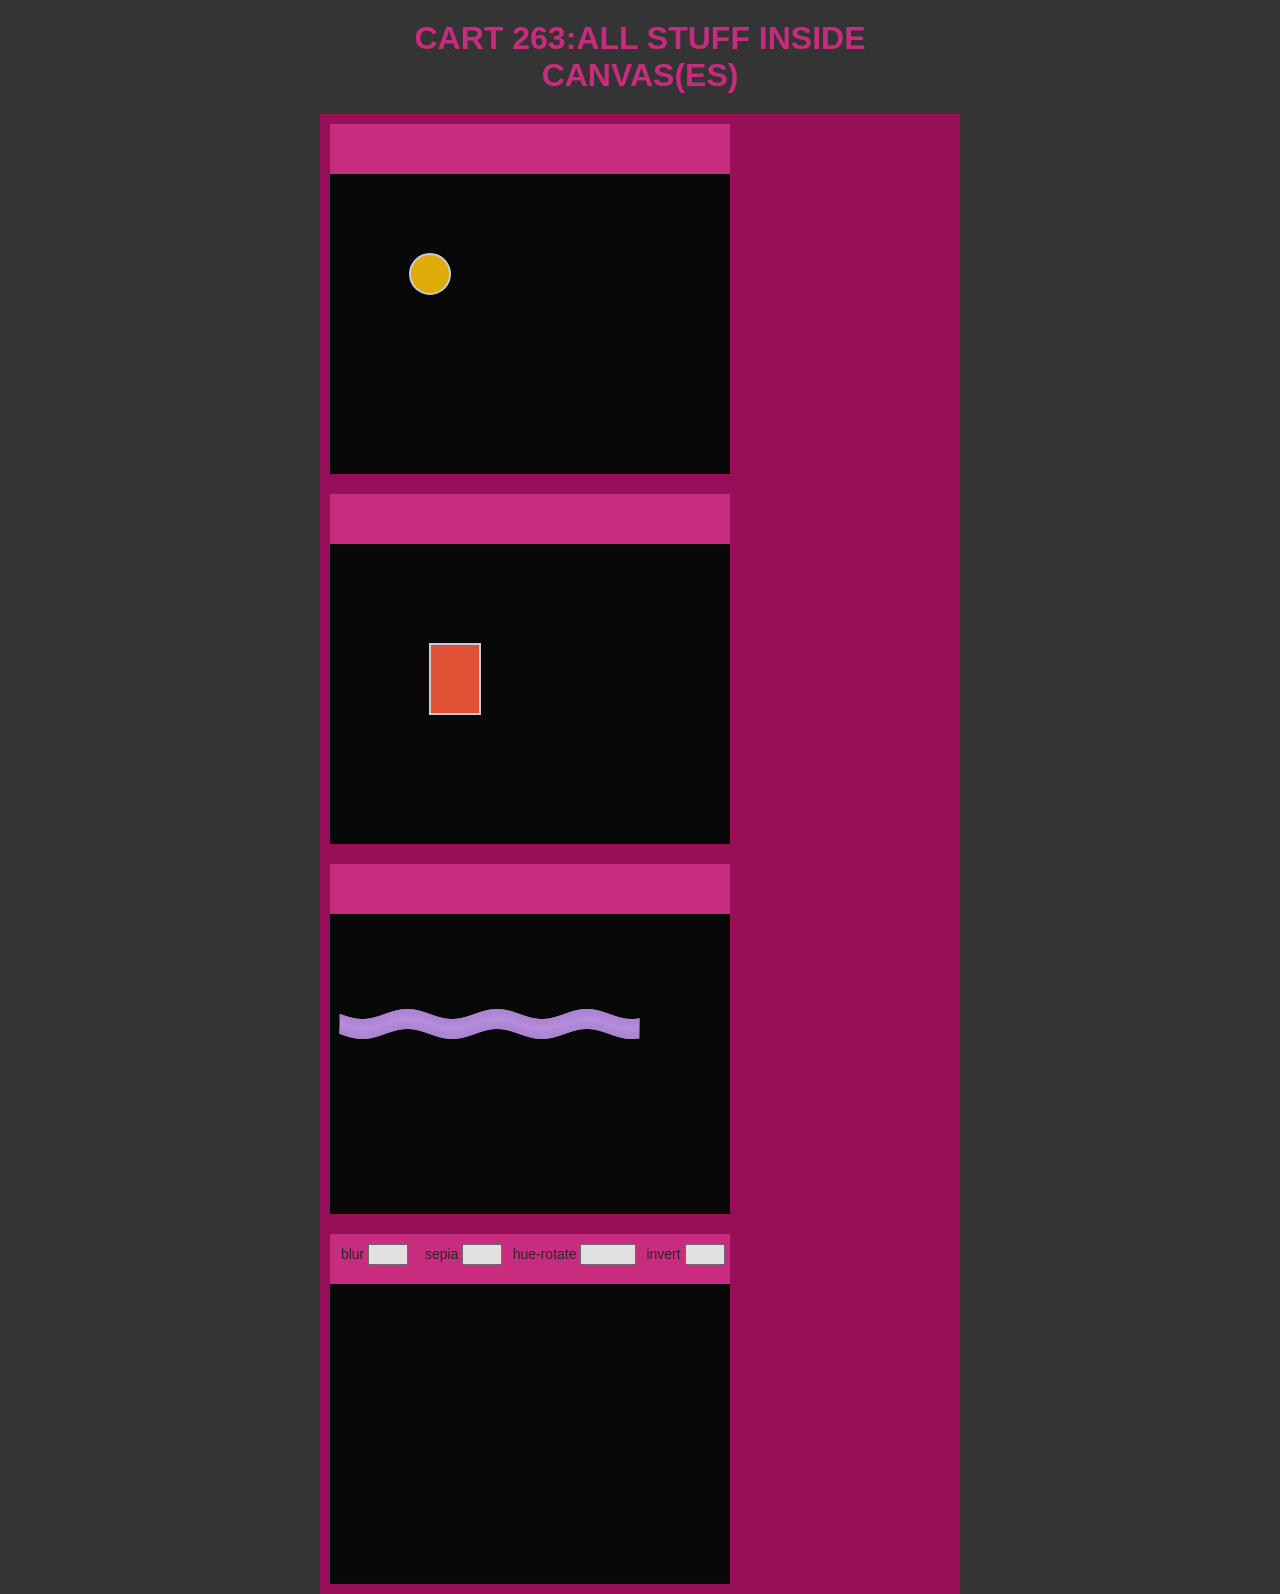
==== Projects/Task5/index.html @ 3391dc6d "added task 5 files" ====
<!DOCTYPE html>
<htmL>

<head>
    <title> CART 263: ALL STUFF AND CANVAS</title>
    <!-- link to css-->
    <link rel="stylesheet" href="css/all_stuff.css">
    <!-- link to main script-->
    <script src="js/VideoObj.js"></script>
    <script src="js/FreeStyleObj.js"></script>
    <script src="js/RectangularObj.js"></script>
    <script src="js/CircularObj.js"></script>
    <script src="js/DrawingBoard.js"></script>
    <script src="js/start.js"></script>
</head>

<body>
    <h1> CART 263:ALL STUFF INSIDE CANVAS(ES) </h1>
    <video id="video-birds" src="videos/b1_s.mov" autoplay="autoplay" hidden></video>
    <main>
        <div class="container">
            <div class="button-g">
                <!-- button-->
            </div>
            <canvas class="canvases" width=400 height=300 id="partA"></canvas>
        </div>
        <div class="container">
            <div class="button-g">
                <!-- button-->
            </div>
            <canvas class="canvases" width=400 height=300 id="partB"></canvas>
        </div>
        <div class="container">
            <div class="button-g">
                <!-- button-->
            </div>
            <canvas class="canvases" width=400 height=300 id="partC"></canvas>
        </div>
        </div>

        <div class="container">
            <div class="button-g">

                <span id="filter_button_blur">
                    <span> blur</span>
                    <input id="blurnum" type="number" min="0" max="8" />
                </span>

                <!-- button-->
                <span id="filter_button_sepia">
                    <span> sepia</span>
                    <input id="sepianum" type="number" min="0" max="0" />
                </span>

                 <!-- button 2-->
                 <span id="filter_button_hue">
                    <span> hue-rotate</span>
                    <input id="huenum" type="number" min="0" max="360" />
                </span>

                 <!-- button 2-->
                 <span id="filter_button_invert">
                    <span> invert</span>
                    <input id="invertnum" type="number" min="0" max="0" />
                </span>

            </div>
            <canvas class="canvases" width=400 height=300 id="partD"></canvas>
        </div>


    </main>
</body>

</html>
---- Projects/Task5/css/all_stuff.css ----
body {
    background: rgb(52, 52, 52);
    margin: 0;
    padding: 0;
    color: rgb(42, 38, 38);
    opacity: .85;
    font-family: 'Roboto', sans-serif;
    width: 100vw;
}

h1 {
  
    width: 50vw;
    margin: 0 auto;
    margin-top:20px;
    text-align: center;
    color: rgb(226, 43, 141);

}

main {
    width: 50vw;
    margin: 0 auto;
    margin-top:20px;
    text-align: center;
    background:rgb(169, 8, 96);
    display:flex;
    flex-wrap:wrap;
    position:relative;

}
.canvases{
    width:400px;
    height:300px;
    background:black;
    position:relative;
    /* position:absolute; */
}
.container{
    margin:10px;
    width:400px;
    height:350px;
    background:white;
}
.container .button-g{
    background:rgb(226, 43, 141);
    height:50px;
    display:flex;
    justify-content: space-around;
}
#filter_button_blur, #filter_button_sepia, #filter_button_hue, #filter_button_invert{
    padding-top:10px;
    height:40px;
    min-width:20%;
    font-size:14px;
}
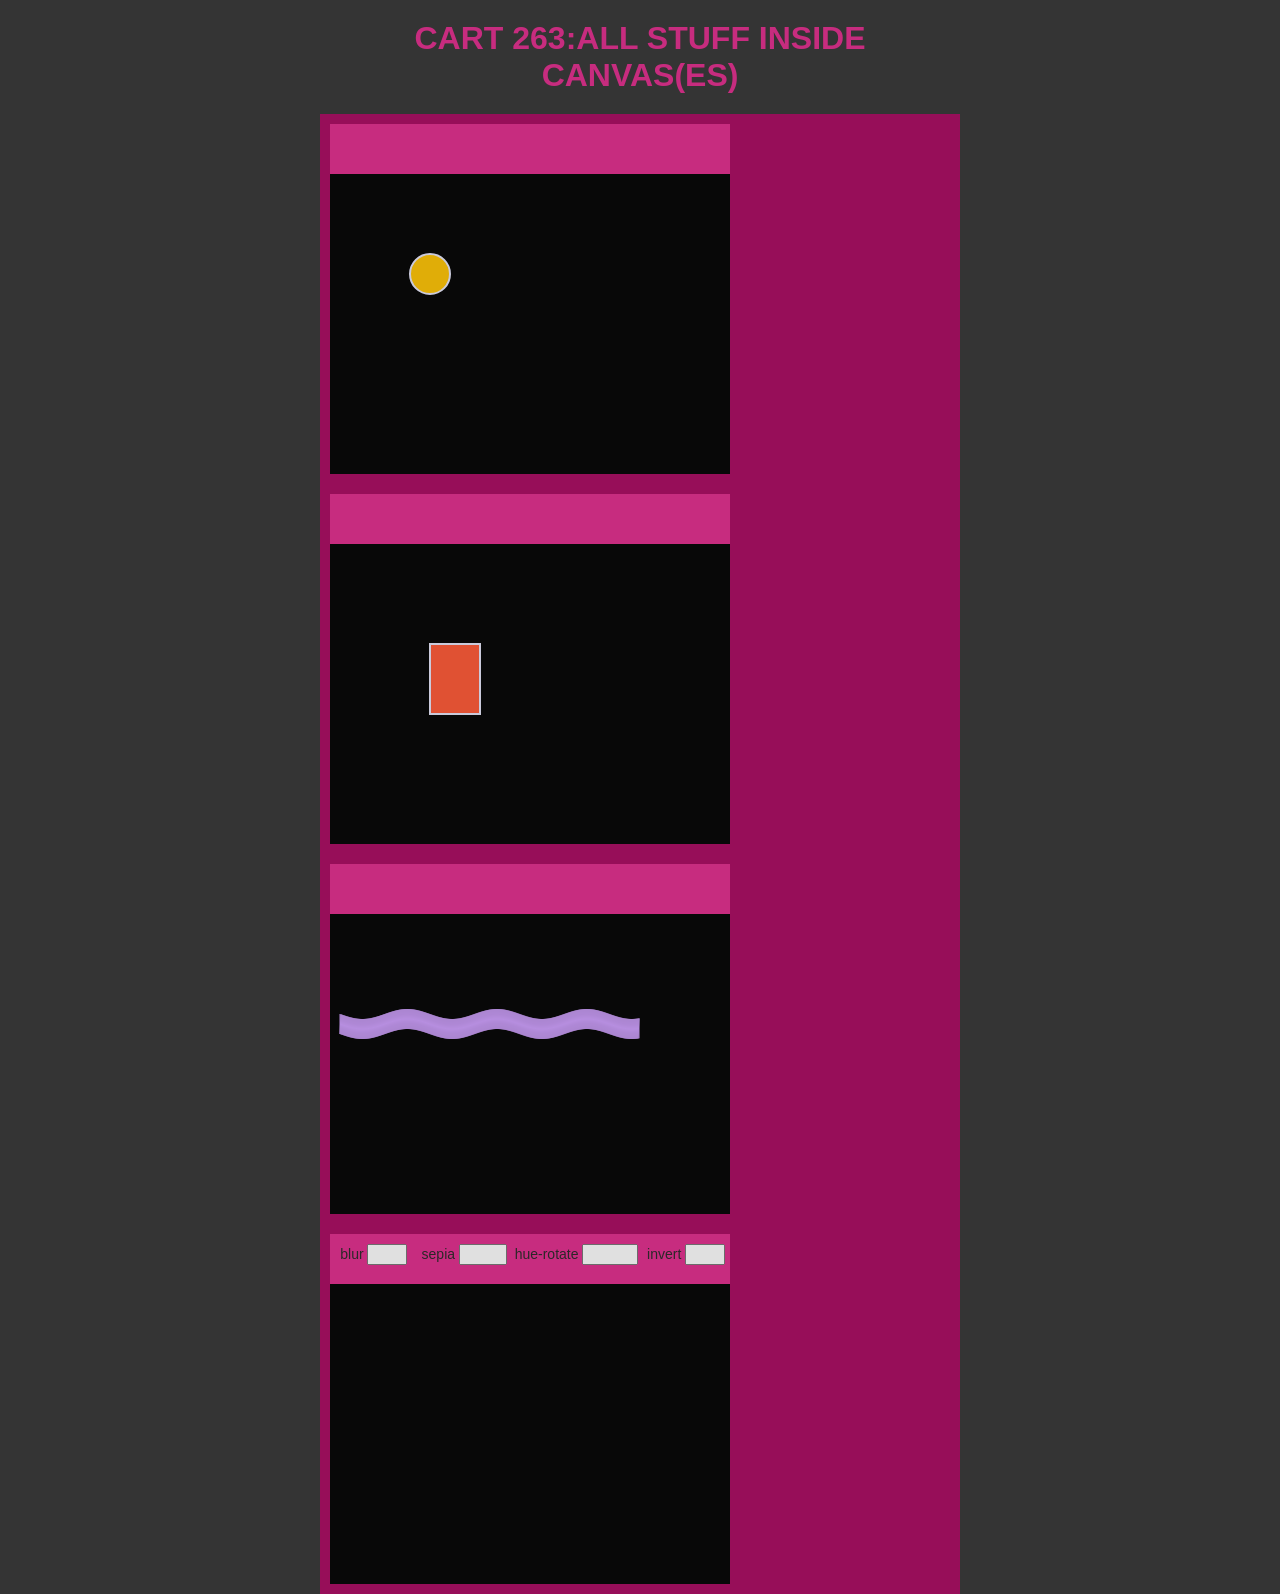
==== commit 8c51c2bc: "sepia is working" ====
--- a/Projects/Task5/index.html
+++ b/Projects/Task5/index.html
@@ -49,7 +49,7 @@
                 <!-- button-->
                 <span id="filter_button_sepia">
                     <span> sepia</span>
-                    <input id="sepianum" type="number" min="0" max="0" />
+                    <input id="sepianum" type="number" min="0" max="10" />
                 </span>
 
                  <!-- button 2-->
